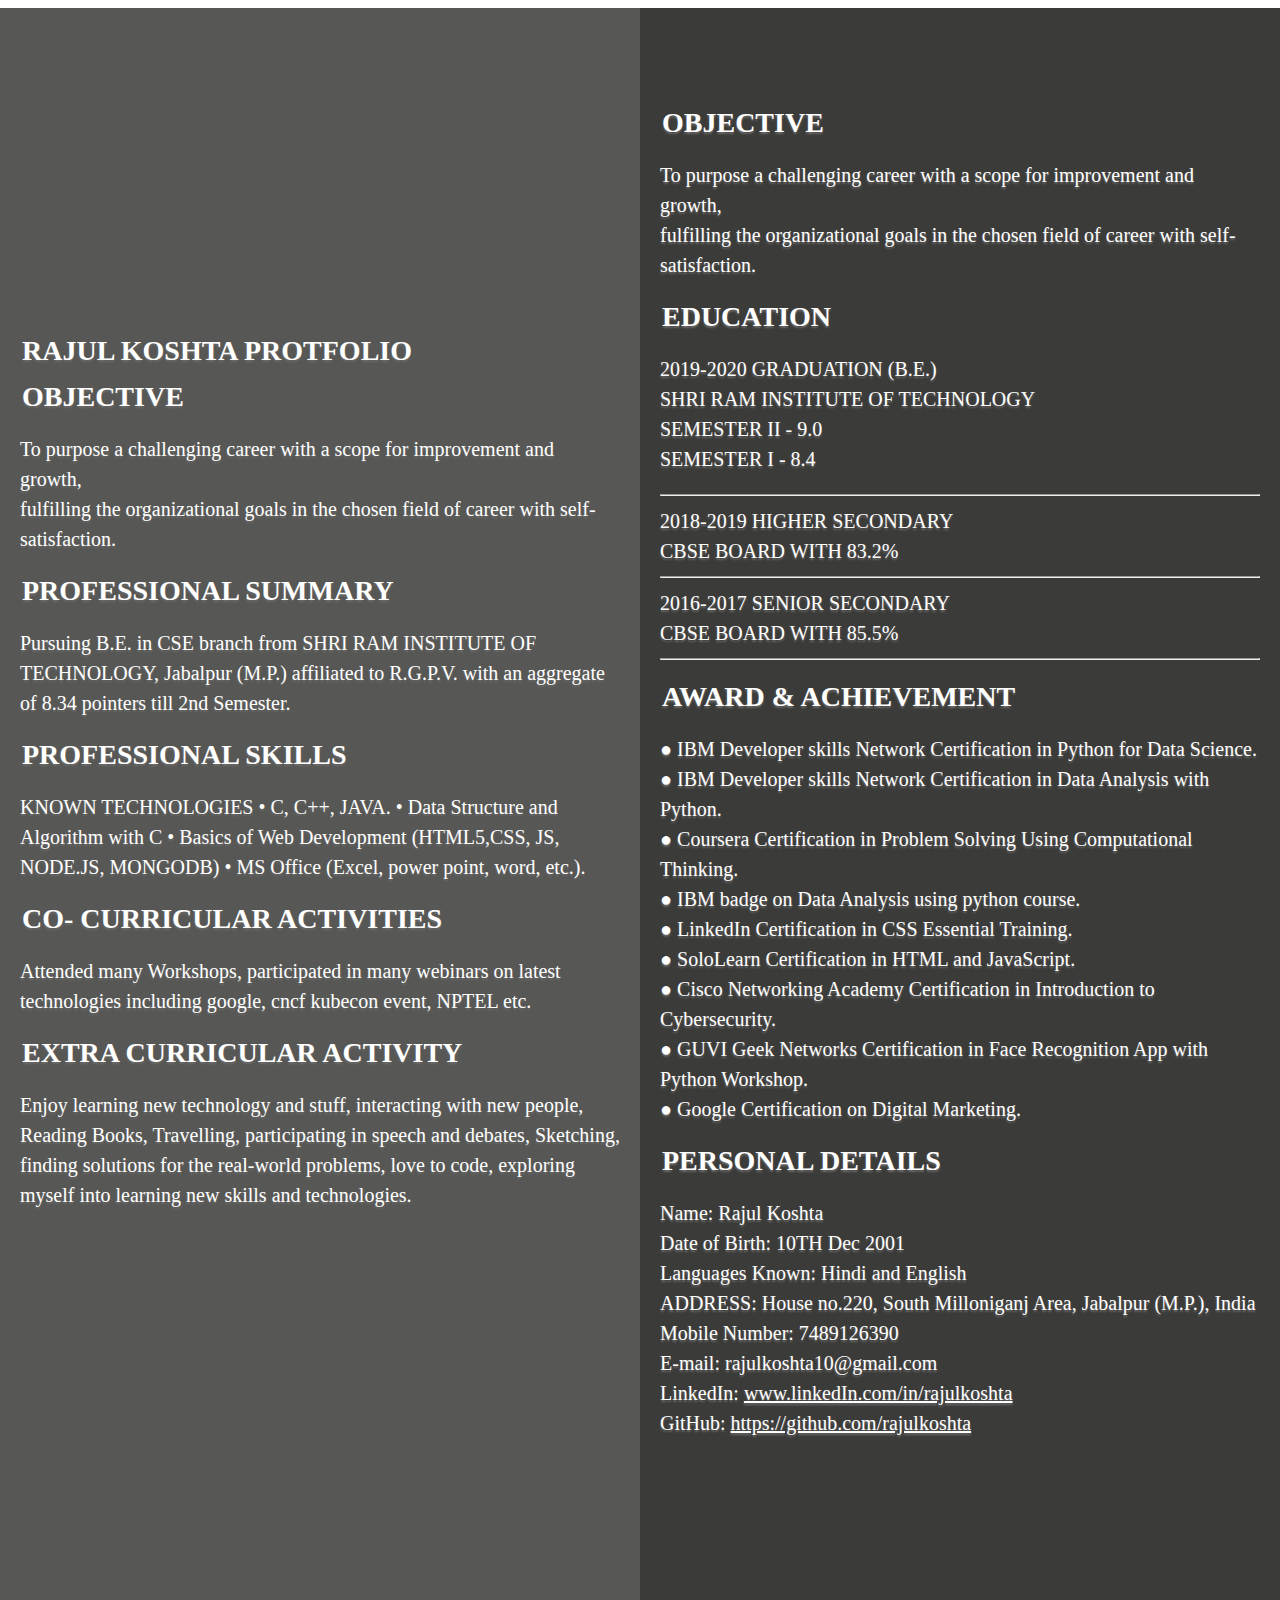
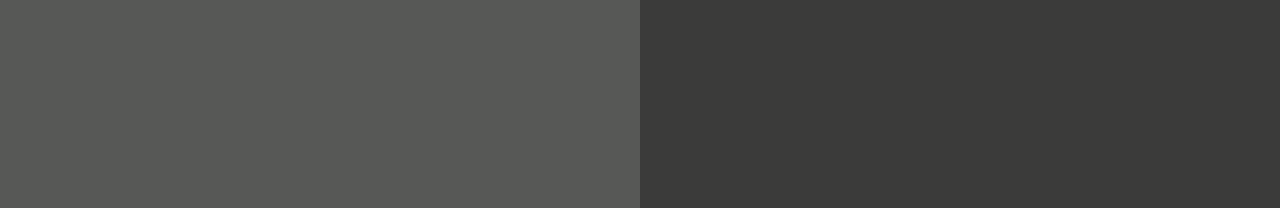
==== day_3/index.html @ 2f689c97 "added day 3" ====
<!DOCTYPE html>
<html lang="en">

<head>
    <meta charset="UTF-8">
    <meta http-equiv="X-UA-Compatible" content="IE=edge">
    <meta name="viewport" content="width=device-width, initial-scale=1.0">
    <link rel="stylesheet" href="./style.css">
    <title>Protfolio website</title>
</head>
<body>
    <section class="container">
        <div class="left-class">
            <article>

                <h1 id="first">RAJUL KOSHTA PROTFOLIO</h1>
                <h1> OBJECTIVE</h1>
                <p> To purpose a challenging career with a scope for improvement and growth, <br>
                    fulfilling the organizational goals in the chosen field of career with self-satisfaction.
                </p>
                <h1>PROFESSIONAL SUMMARY</h1>
                <p>
                    Pursuing B.E. in CSE branch from SHRI RAM INSTITUTE OF TECHNOLOGY,
                    Jabalpur (M.P.) affiliated to R.G.P.V. with an aggregate of 8.34 pointers till 2nd Semester.
                </p>
                <h1>PROFESSIONAL SKILLS</h1>
                <p>
                    KNOWN TECHNOLOGIES
                    • C, C++, JAVA.
                    • Data Structure and Algorithm with C
                    • Basics of Web Development (HTML5,CSS, JS, NODE.JS, MONGODB)
                    • MS Office (Excel, power point, word, etc.).
                </p>
                <h1>CO- CURRICULAR ACTIVITIES</h1>
                <p>
                    Attended many Workshops, participated in many webinars on
                    latest technologies including google, cncf kubecon event, NPTEL etc.
                </p>
                <h1>EXTRA CURRICULAR ACTIVITY </h1>
                <p>
                    Enjoy learning new technology and stuff, interacting with new people,
                    Reading Books, Travelling, participating in speech and debates, Sketching,
                    finding solutions for the real-world problems, love to code, exploring myself into learning new
                    skills and technologies.
                </p>

            </article>
        </div>
        <div class="right-class">
            <article>
                <h1> OBJECTIVE</h1>
                <p> To purpose a challenging career with a scope for improvement and growth, <br>
                    fulfilling the organizational goals in the chosen field of career with self-satisfaction.
                </p>
                <h1>EDUCATION</h1>
                <p>

                    2019-2020 GRADUATION (B.E.) <br>
                    SHRI RAM INSTITUTE OF TECHNOLOGY <br>
                    SEMESTER II - 9.0 <br>
                    SEMESTER I - 8.4 <br>
                    <hr>
                    2018-2019 HIGHER SECONDARY <br>
                    CBSE BOARD WITH 83.2% <br>
                    <hr>
                    2016-2017 SENIOR SECONDARY <br>
                    CBSE BOARD WITH 85.5% <br>
                    <hr>
                </p>
                <h1>AWARD & ACHIEVEMENT</h1>
                <p>
                    ● IBM Developer skills Network Certification in Python for Data Science. <br>
                    ● IBM Developer skills Network Certification in Data Analysis with Python. <br>
                    ● Coursera Certification in Problem Solving Using Computational Thinking. <br>
                    ● IBM badge on Data Analysis using python course. <br>
                    ● LinkedIn Certification in CSS Essential Training. <br>
                    ● SoloLearn Certification in HTML and JavaScript. <br>
                    ● Cisco Networking Academy Certification in Introduction to Cybersecurity. <br>
                    ● GUVI Geek Networks Certification in Face Recognition App with Python Workshop. <br>
                    ● Google Certification on Digital Marketing. <br>
                </p>
                <h1>PERSONAL DETAILS</h1>
                <p>
                    Name: Rajul Koshta <br>
                    Date of Birth: 10TH Dec 2001 <br>
                    Languages Known: Hindi and English <br>
                    ADDRESS: House no.220, South Milloniganj Area, Jabalpur (M.P.), India <br>
                    Mobile Number: 7489126390 <br>
                    E-mail: rajulkoshta10@gmail.com <br>
                    LinkedIn: <a target="_blank" href="https://www.linkedin.com/in/rajulkoshta/">
                        www.linkedIn.com/in/rajulkoshta </a> <br>
                    GitHub: <a target="_blank" href="https://github.com/rajulkoshta"> https://github.com/rajulkoshta
                    </a> <br>
                </p>
            </article>
        </div>
    </section>
</body>

</html>
---- day_3/style.css ----
* {
     box-sizing: border-box;
   }

    body {
        font-size: 1.25rem;
        font-family: 'Baloo Bhai 2', cursive;;
        line-height: 150%;
        text-shadow: 0 2px 2px #6b6a68;
    }

    section {
        color: #fff;
        text-align: left;
    }

    div {
        height: 100%;
    }

    article {
        position: absolute;
        top: 43%;
        left: 50%;
        transform: translate(-50%, -50%);
        width: 100%;
        padding: 20px;
    }

    a {
        color: #fff;
    }

    h1 {
        font-size: 1.75rem;
        margin: 0 0 0.75rem 0;
        padding: 2px;
    }

    #first {
        font-family: 'Baloo Bhai 2', cursive;;
    }

    /* Pattern styles */
    .container {
        display: table;
        width: 100%;
    }

    .left-class {
        background-color: #575856;
        position: absolute;
        left: 0px;
        width: 50%;
        height: 200%;
    }

    .right-class {
        background-color: #3b3b3a;
        position: absolute;
        right: 0px;
        height: 200%;
        width: 50%;
    }
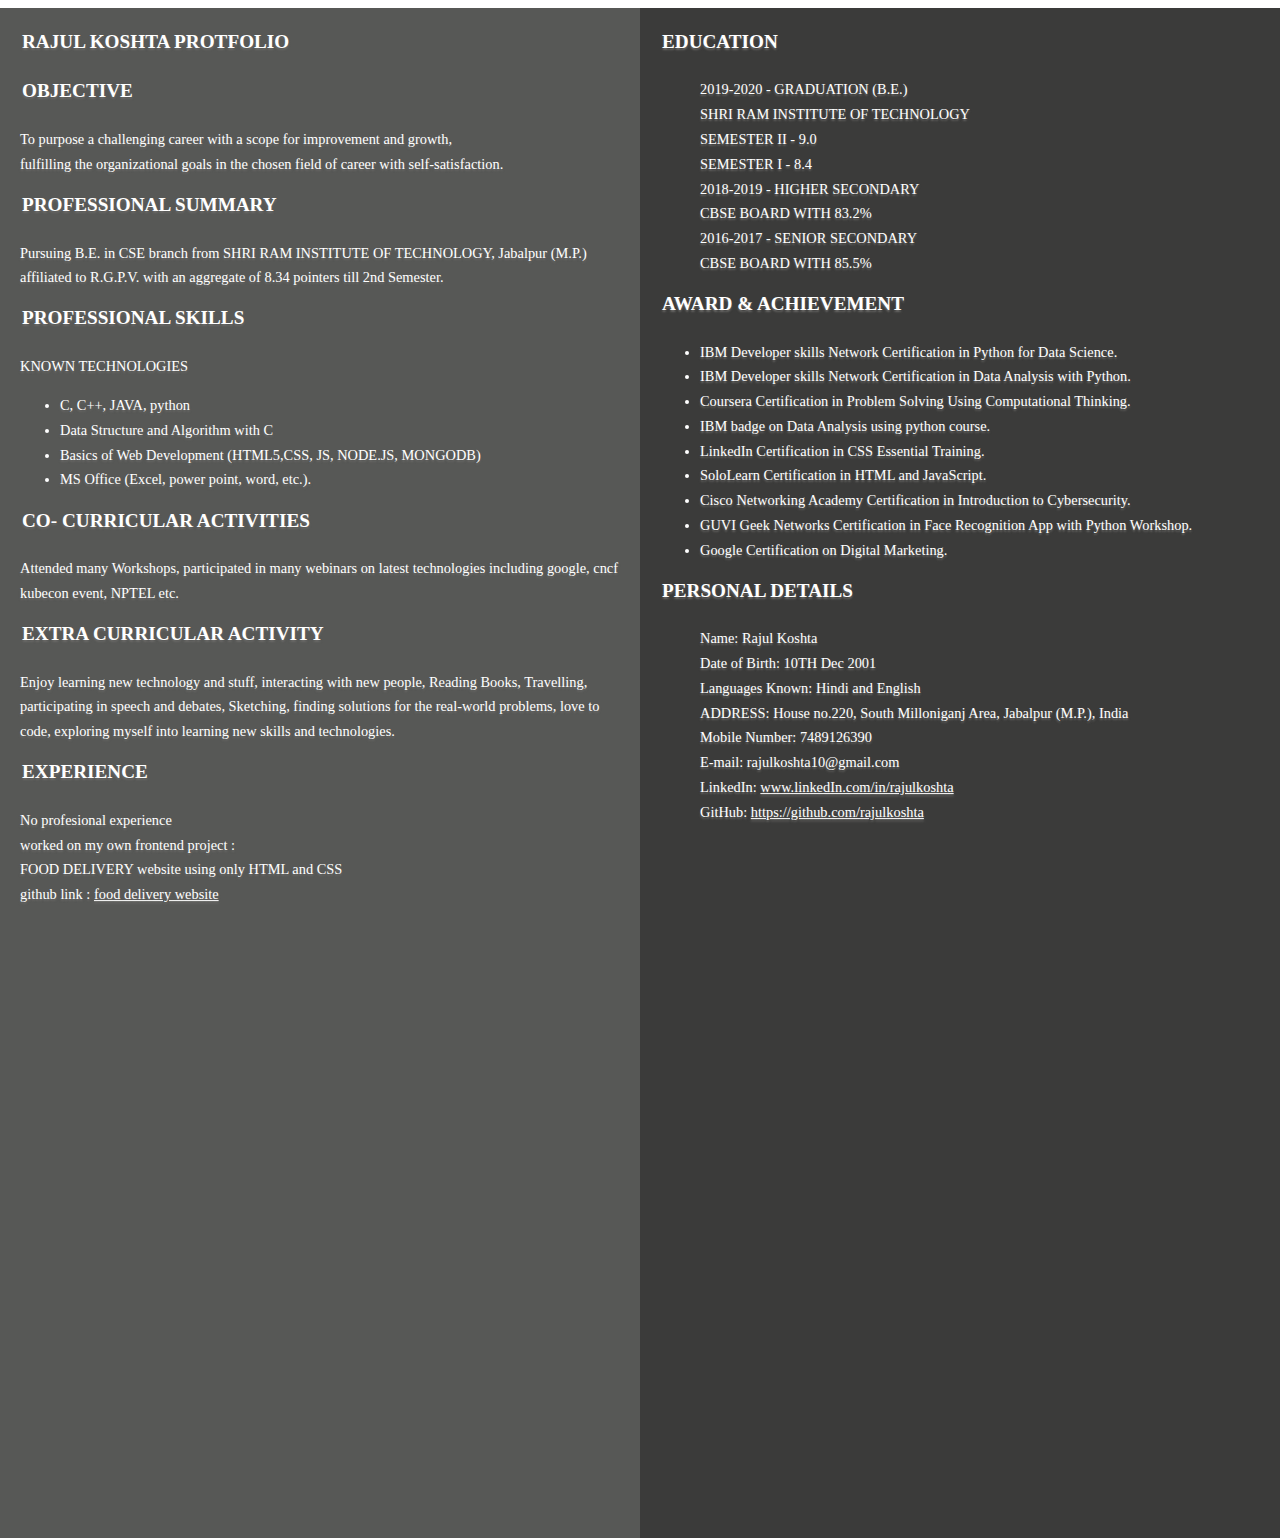
==== commit a0b9d086: "added day 3" ====
--- a/day_3/index.html
+++ b/day_3/index.html
@@ -8,6 +8,7 @@
     <link rel="stylesheet" href="./style.css">
     <title>Protfolio website</title>
 </head>
+
 <body>
     <section class="container">
         <div class="left-class">
@@ -24,13 +25,13 @@
                     Jabalpur (M.P.) affiliated to R.G.P.V. with an aggregate of 8.34 pointers till 2nd Semester.
                 </p>
                 <h1>PROFESSIONAL SKILLS</h1>
-                <p>
-                    KNOWN TECHNOLOGIES
-                    • C, C++, JAVA.
-                    • Data Structure and Algorithm with C
-                    • Basics of Web Development (HTML5,CSS, JS, NODE.JS, MONGODB)
-                    • MS Office (Excel, power point, word, etc.).
-                </p>
+                <p>KNOWN TECHNOLOGIES</p>
+                <ul>
+                    <li>C, C++, JAVA, python </li>
+                    <li>Data Structure and Algorithm with C  </li>
+                    <li>Basics of Web Development (HTML5,CSS, JS, NODE.JS, MONGODB)</li>
+                    <li>MS Office (Excel, power point, word, etc.).</li>
+                  </ul>
                 <h1>CO- CURRICULAR ACTIVITIES</h1>
                 <p>
                     Attended many Workshops, participated in many webinars on
@@ -43,55 +44,58 @@
                     finding solutions for the real-world problems, love to code, exploring myself into learning new
                     skills and technologies.
                 </p>
-
+                <h1>EXPERIENCE</h1>
+                <p>
+                    No profesional experience <br>
+                    worked on my own frontend project :<br>
+                    FOOD DELIVERY website using only HTML and CSS <br>
+                    github link : <a href="https://github.com/rajulkoshta/food-delivery-website" target="_blank">food delivery website</a>
+                </p>
+                
             </article>
         </div>
         <div class="right-class">
             <article>
-                <h1> OBJECTIVE</h1>
-                <p> To purpose a challenging career with a scope for improvement and growth, <br>
-                    fulfilling the organizational goals in the chosen field of career with self-satisfaction.
-                </p>
+            
                 <h1>EDUCATION</h1>
-                <p>
-
-                    2019-2020 GRADUATION (B.E.) <br>
-                    SHRI RAM INSTITUTE OF TECHNOLOGY <br>
-                    SEMESTER II - 9.0 <br>
-                    SEMESTER I - 8.4 <br>
-                    <hr>
-                    2018-2019 HIGHER SECONDARY <br>
-                    CBSE BOARD WITH 83.2% <br>
-                    <hr>
-                    2016-2017 SENIOR SECONDARY <br>
-                    CBSE BOARD WITH 85.5% <br>
-                    <hr>
-                </p>
+                <ul style= "list-style-type:none">
+                    <li>2019-2020 - GRADUATION (B.E.) </li>
+                    <li>SHRI RAM INSTITUTE OF TECHNOLOGY</li>
+                    <li>SEMESTER II - 9.0</li>
+                    <li>SEMESTER I  - 8.4</li>
+                    <li></li>
+                    <li>2018-2019 - HIGHER SECONDARY</li>
+                    <li>CBSE BOARD WITH 83.2%</li>
+                    <li></li>
+                    <li>2016-2017 - SENIOR SECONDARY</li>
+                    <li>CBSE BOARD WITH 85.5%</li>
+                </ul>
                 <h1>AWARD & ACHIEVEMENT</h1>
-                <p>
-                    ● IBM Developer skills Network Certification in Python for Data Science. <br>
-                    ● IBM Developer skills Network Certification in Data Analysis with Python. <br>
-                    ● Coursera Certification in Problem Solving Using Computational Thinking. <br>
-                    ● IBM badge on Data Analysis using python course. <br>
-                    ● LinkedIn Certification in CSS Essential Training. <br>
-                    ● SoloLearn Certification in HTML and JavaScript. <br>
-                    ● Cisco Networking Academy Certification in Introduction to Cybersecurity. <br>
-                    ● GUVI Geek Networks Certification in Face Recognition App with Python Workshop. <br>
-                    ● Google Certification on Digital Marketing. <br>
-                </p>
+                <ul>
+                   <li> IBM Developer skills Network Certification in Python for Data Science. </li>
+                   <li> IBM Developer skills Network Certification in Data Analysis with Python. </li>
+                   <li> Coursera Certification in Problem Solving Using Computational Thinking. </li>
+                   <li> IBM badge on Data Analysis using python course. </li>
+                   <li> LinkedIn Certification in CSS Essential Training. </li>
+                   <li> SoloLearn Certification in HTML and JavaScript. </li>
+                   <li> Cisco Networking Academy Certification in Introduction to Cybersecurity. </li>
+                   <li> GUVI Geek Networks Certification in Face Recognition App with Python Workshop. </li>
+                   <li> Google Certification on Digital Marketing. </li>
+                </ul>
                 <h1>PERSONAL DETAILS</h1>
-                <p>
-                    Name: Rajul Koshta <br>
-                    Date of Birth: 10TH Dec 2001 <br>
-                    Languages Known: Hindi and English <br>
-                    ADDRESS: House no.220, South Milloniganj Area, Jabalpur (M.P.), India <br>
-                    Mobile Number: 7489126390 <br>
-                    E-mail: rajulkoshta10@gmail.com <br>
-                    LinkedIn: <a target="_blank" href="https://www.linkedin.com/in/rajulkoshta/">
-                        www.linkedIn.com/in/rajulkoshta </a> <br>
-                    GitHub: <a target="_blank" href="https://github.com/rajulkoshta"> https://github.com/rajulkoshta
-                    </a> <br>
-                </p>
+                <ul style="list-style-type:none">
+                    <li>Name: Rajul Koshta</li>
+                    <li>Date of Birth: 10TH Dec 2001 </li>
+                    <li>Languages Known: Hindi and English</li>
+                    <li>ADDRESS: House no.220, South Milloniganj Area, Jabalpur (M.P.), India</li> 
+                    <li>  Mobile Number: 7489126390 </li>
+                    <li> E-mail: rajulkoshta10@gmail.com </li>
+                    <li>LinkedIn: <a target="_blank" href="https://www.linkedin.com/in/rajulkoshta/">
+                        www.linkedIn.com/in/rajulkoshta </a></li>
+                    <li> GitHub: <a target="_blank" href="https://github.com/rajulkoshta"> https://github.com/rajulkoshta
+                   </a> </li> 
+                   
+                </ul>
             </article>
         </div>
     </section>
--- a/day_3/style.css
+++ b/day_3/style.css
@@ -4,9 +4,9 @@
    }
 
     body {
-        font-size: 1.25rem;
+        font-size: 0.9rem;
         font-family: 'Baloo Bhai 2', cursive;;
-        line-height: 150%;
+        line-height: 172%;
         text-shadow: 0 2px 2px #6b6a68;
     }
 
@@ -25,6 +25,7 @@
         left: 50%;
         transform: translate(-50%, -50%);
         width: 100%;
+        height: 86%;
         padding: 20px;
     }
 
@@ -33,8 +34,8 @@
     }
 
     h1 {
-        font-size: 1.75rem;
-        margin: 0 0 0.75rem 0;
+        font-size: 1.2rem;
+        margin: 0 0 1.3rem 0;
         padding: 2px;
     }
 
@@ -53,13 +54,13 @@
         position: absolute;
         left: 0px;
         width: 50%;
-        height: 200%;
+        height: 170%;
     }
 
     .right-class {
         background-color: #3b3b3a;
         position: absolute;
         right: 0px;
-        height: 200%;
+        height: 170%;
         width: 50%;
     }
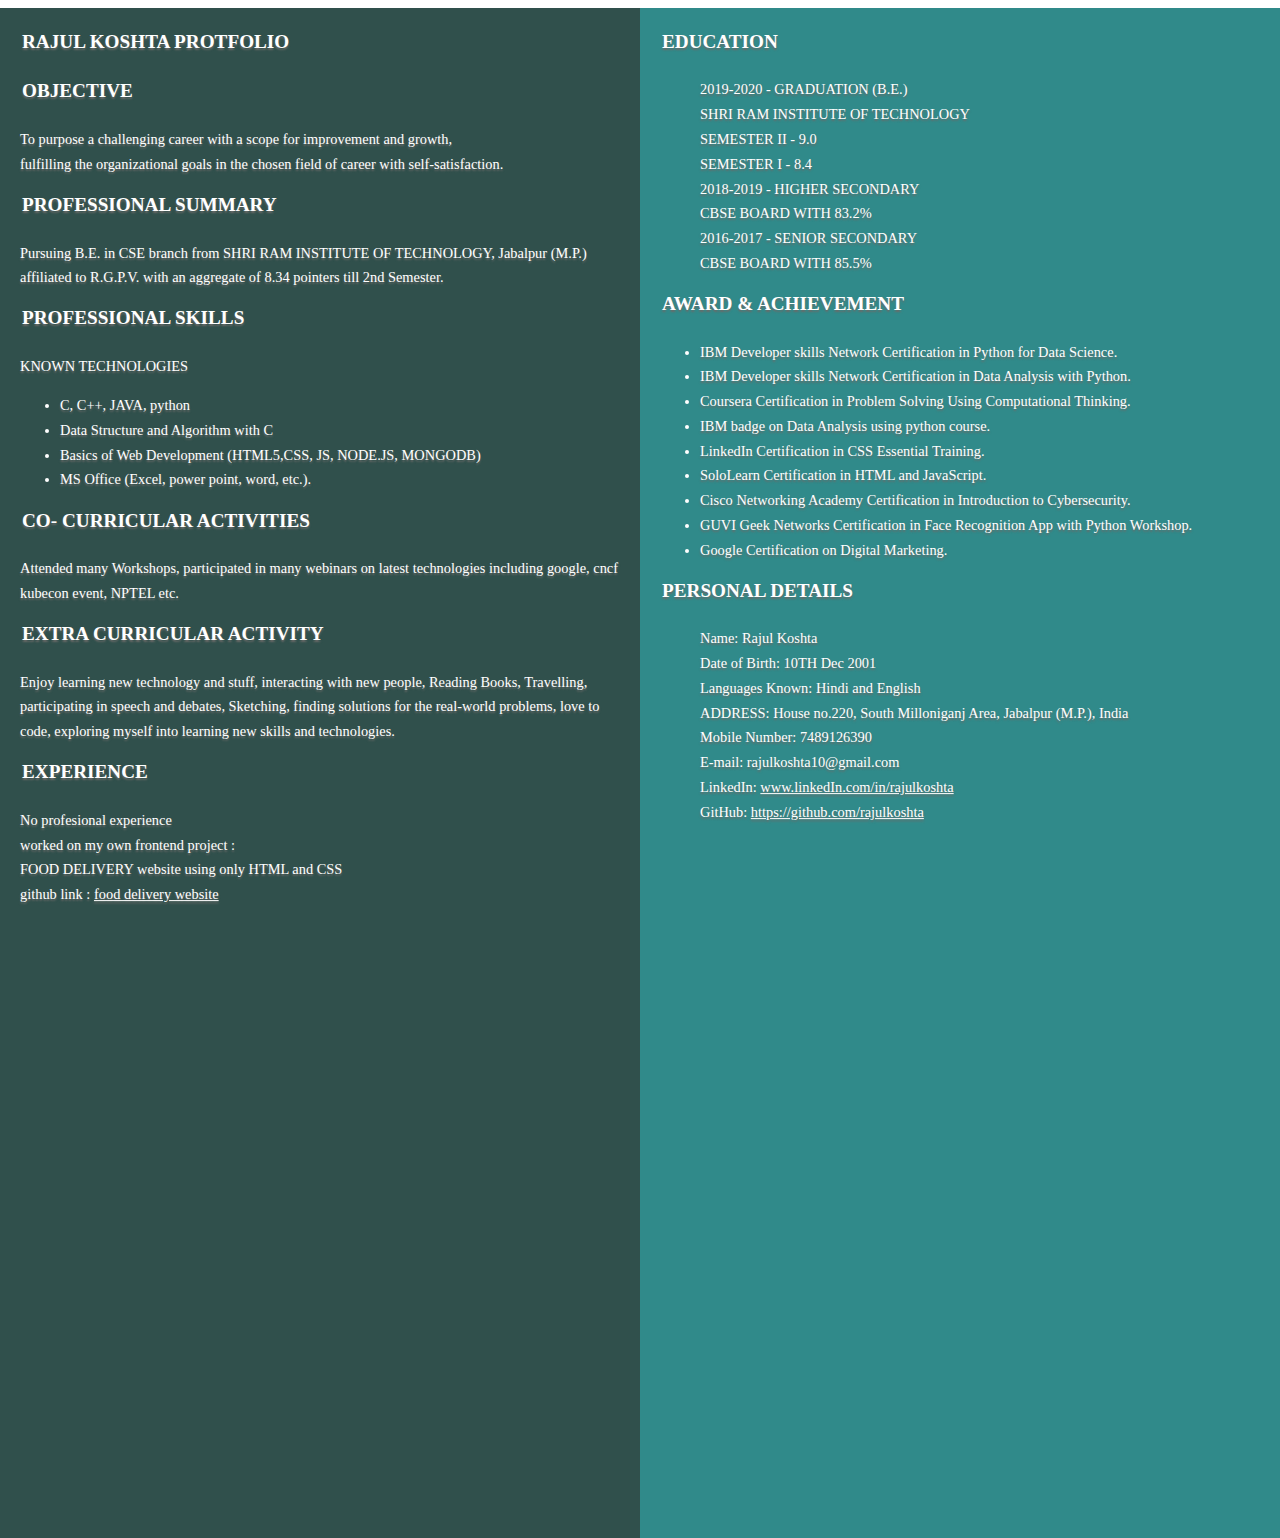
==== commit 443b95c4: "added day 3" ====
--- a/day_3/index.html
+++ b/day_3/index.html
@@ -56,7 +56,6 @@
         </div>
         <div class="right-class">
             <article>
-            
                 <h1>EDUCATION</h1>
                 <ul style= "list-style-type:none">
                     <li>2019-2020 - GRADUATION (B.E.) </li>
--- a/day_3/style.css
+++ b/day_3/style.css
@@ -40,8 +40,8 @@
     }
 
     #first {
-        font-family: 'Baloo Bhai 2', cursive;;
-    }
+        font-family: 'Baloo Bhai 2', cursive;
+     }
 
     /* Pattern styles */
     .container {
@@ -50,7 +50,7 @@
     }
 
     .left-class {
-        background-color: #575856;
+        background-color: rgb(48 80 76);
         position: absolute;
         left: 0px;
         width: 50%;
@@ -58,7 +58,7 @@
     }
 
     .right-class {
-        background-color: #3b3b3a;
+        background-color: rgb(48 138 138);
         position: absolute;
         right: 0px;
         height: 170%;
